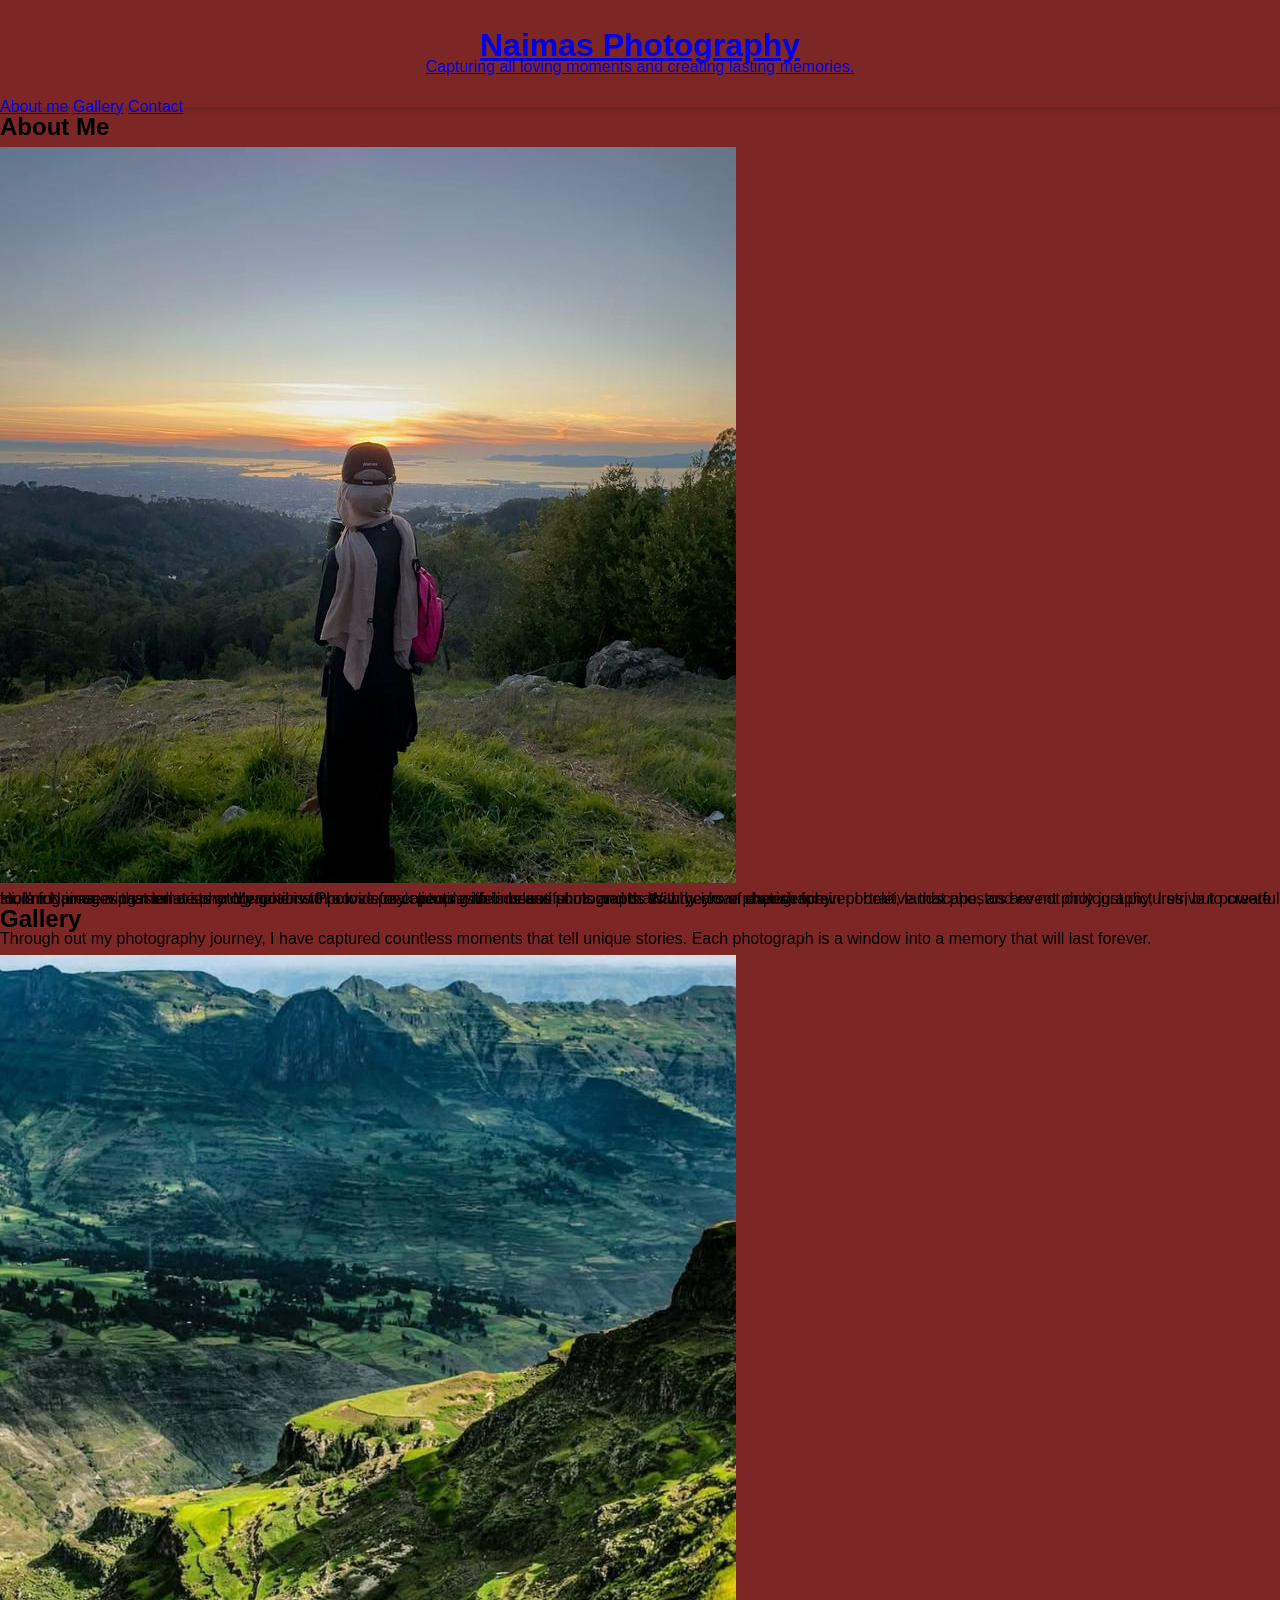
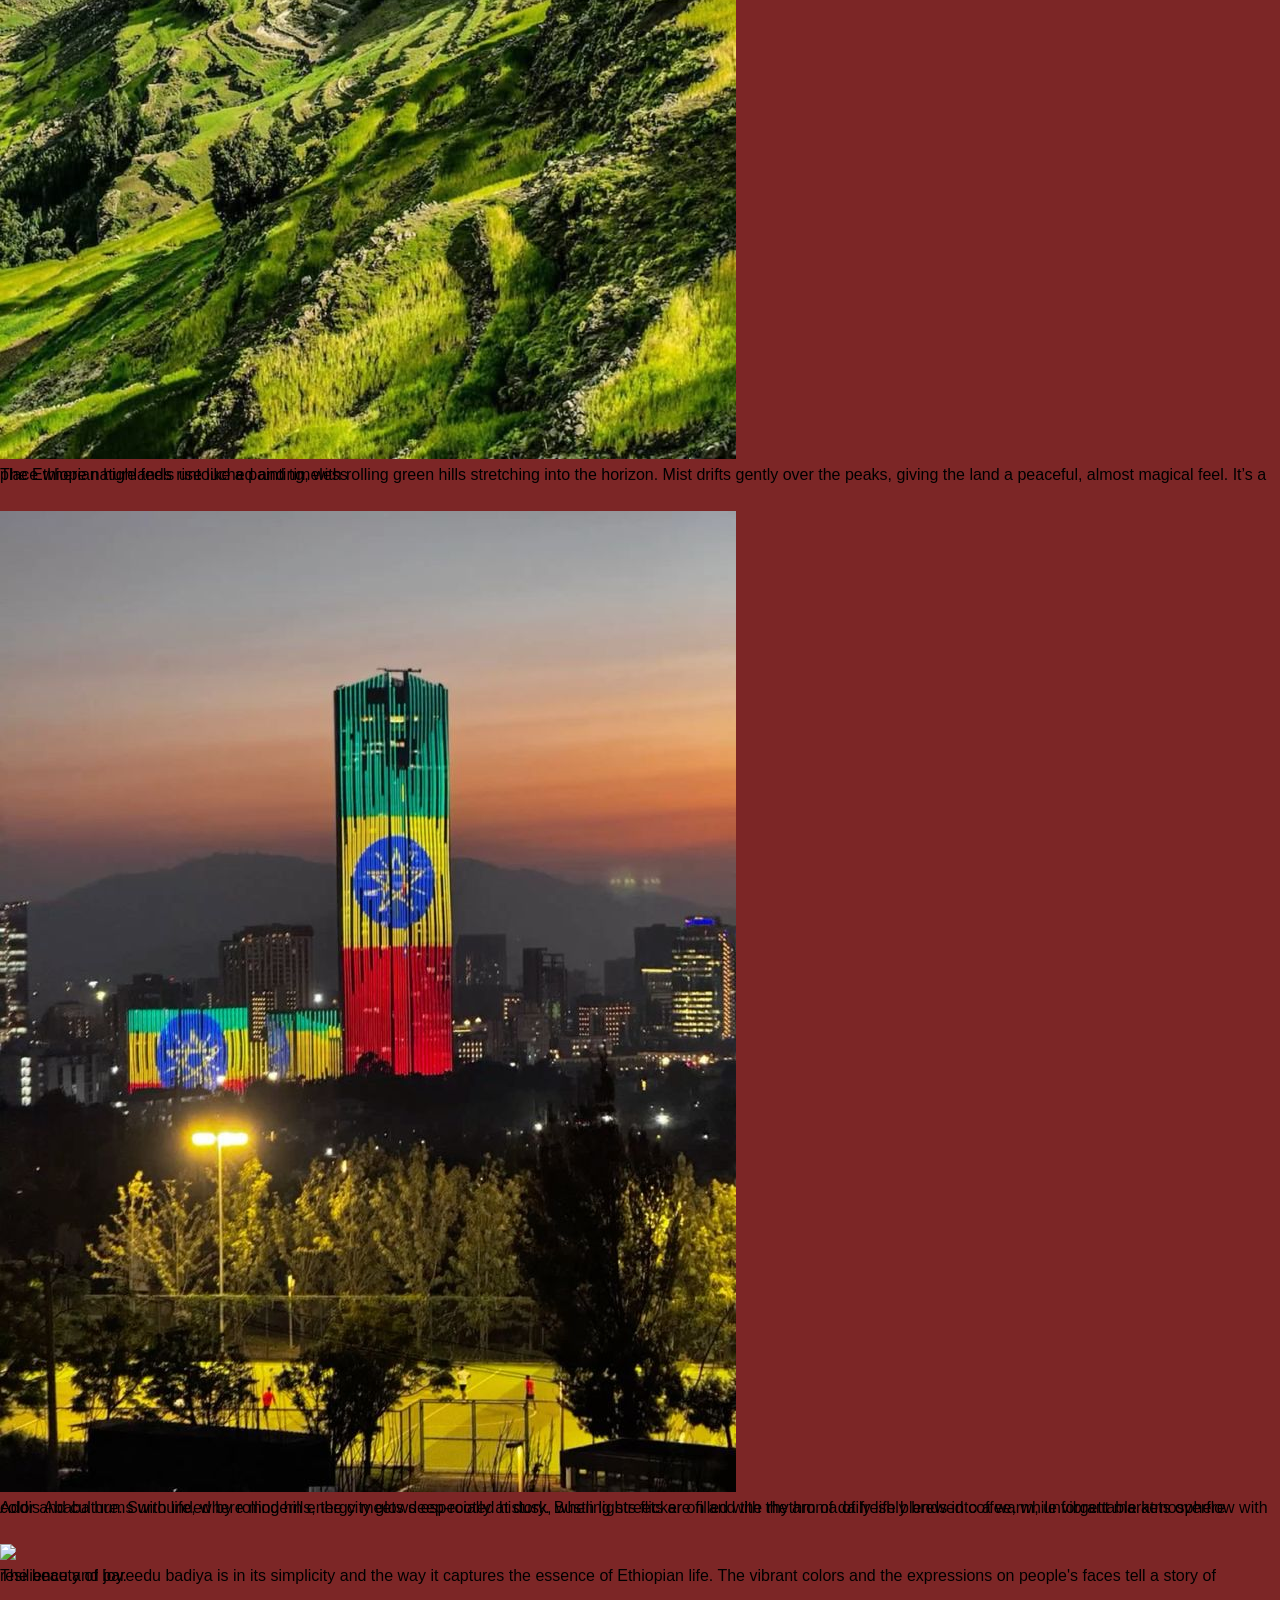
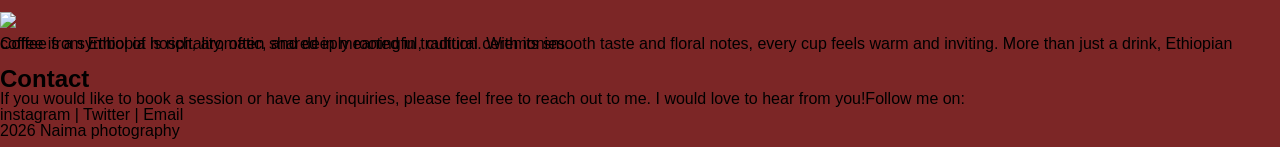
==== photography-work/index.html @ 4f640556 "Add new images and create initial HTML and CSS files for photography portfolio" ====
<!DOCTYPE html>
<html lang="en">
<head>
    <meta charset="UTF-8">
    <title>Naimas Photography</title>
        <link rel="stylesheet" href="styles.css" />
</head>
<body>
<!--logo-->
<header class="logo">
    <a href="/">
        <h1>Naimas Photography</h1>
    <p>Capturing all loving moments and creating lasting memories.</p>
    </a>
</header>

<!--navigation bar-->
<nav>
        <a href="About me">About me</a>
        <a href="My Gallery">Gallery</a>
        <a href="Get in contact">Contact</a>

<!--About me section-->

</nav>
<section id="about-me">
    <h2>About Me</h2>
    <img src="me.jfif" alt="me" ">
    <p>Hi, I'm Naima, a passionate photographer with a love for capturing life's beautiful moments. With years of experience in portrait, landscape, and event photography, I strive to create stunning images that tell a story. My goal is to provide my clients with timeless photographs that they can cherish forever.I beleive that phostos are not only just pictures, but powerful tools for preserving memories and emotions.Photos speak peoples minds and souls and thats why i love photography.</p>    
</section>

<!--Gallery section-->
<section id="gallery">
    <h2>Gallery</h2>
    <p>Through out my photography journey, I have captured countless moments that tell unique stories. Each photograph is a window into a memory that will last forever.</p>
    <div class="container">
  <div class="card">
    <img src="highlands.jfif">
    <p>The Ethiopian highlands rise like a painting, with rolling green hills stretching into the horizon. Mist drifts gently over the peaks, giving the land a peaceful, almost magical feel. It’s a place where nature feels untouched and timeless</p>
  </div>

  <div class="card">
    <img src="addis.jfif">
    <p>Addis Ababa hums with life, where modern energy meets deep-rooted history. Bustling streets are filled with the aroma of freshly brewed coffee, while vibrant markets overflow with color and culture. Surrounded by rolling hills, the city glows especially at dusk, when lights flicker on and the rhythm of daily life blends into a warm, unforgettable atmosphere</p>
  </div>

  <div class="card">
    <img src="badiya.jfif">
    <p>The beauty of bareedu badiya is in its simplicity and the way it captures the essence of Ethiopian life. The vibrant colors and the expressions on people's faces tell a story of resilience and joy.</p>
  </div>

  <div class="card">
    <img src="coff.jfif">
    <p>Coffee from Ethiopia is rich, aromatic, and deeply rooted in tradition. With its smooth taste and floral notes, every cup feels warm and inviting. More than just a drink, Ethiopian coffee is a symbol of hospitality, often shared in meaningful, cultural ceremonies.</p>
  </div>
</div>
</section>

<!--Contact section-->
<section id="contact">
    <h2>Contact</h2>
    <p>If you would like to book a session or have any inquiries, please feel free to reach out to me. I would love to hear from you!Follow me on:
        <p>instagram | Twitter | Email</p>
        <p> 2026 Naima photography</p>
    </p>
</section>




</body>

</html>
---- photography-work/styles.css ----
body{
    background-color: rgb(124, 38, 38);
    font-family: Arial, sans-serif;
    margin: 0;
    padding: 0;
    line-height: 0%;
}
header{
    background-color: rgb(124, 38, 38);
    color: white;
    padding: 20px;
    text-align: center;
    box-shadow: 0 4px 6px rgba(0, 0, 0, 0.1);
padding: 24px;

}
.container{
    display: flex;
    flex-wrap: wrap;
    justify-content: center;
    gap: 20px; /* space between cards */
}
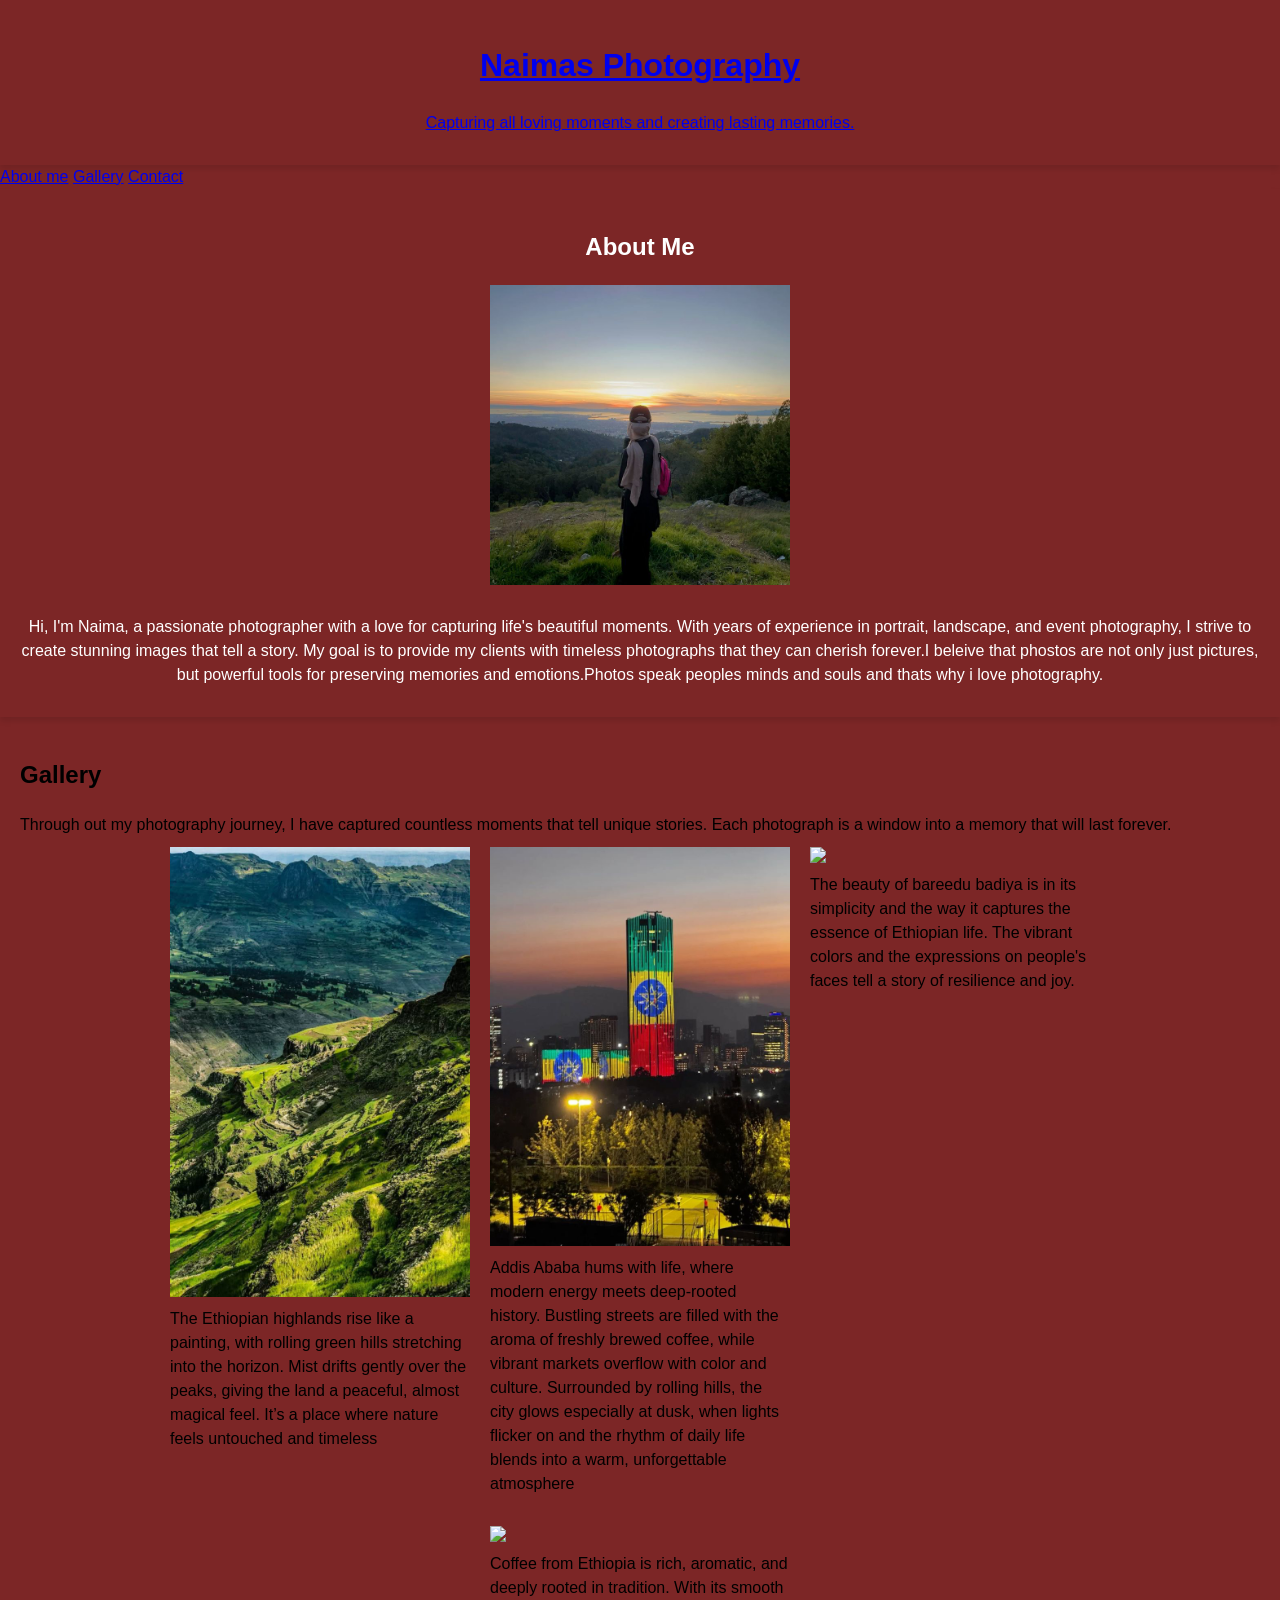
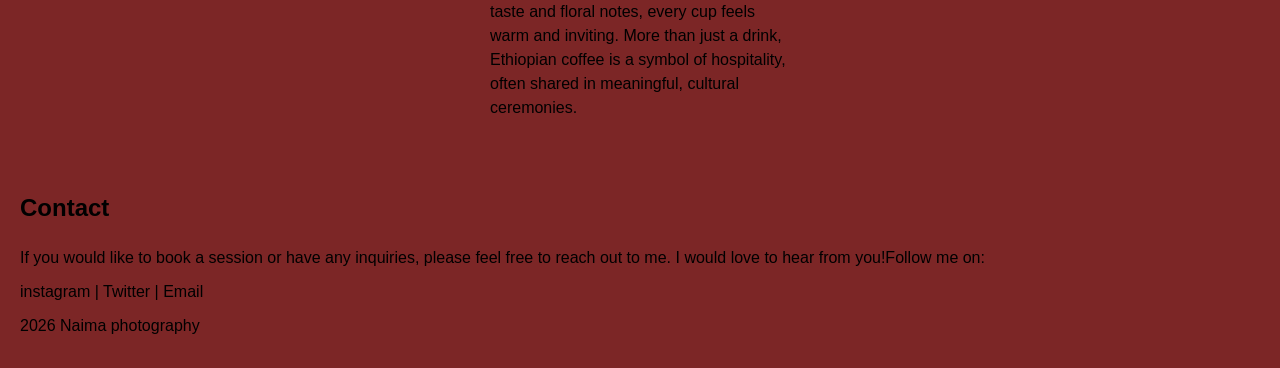
==== commit e28101da: "modified about me section" ====
--- a/photography-work/index.html
+++ b/photography-work/index.html
@@ -16,17 +16,24 @@
 
 <!--navigation bar-->
 <nav>
-        <a href="About me">About me</a>
-        <a href="My Gallery">Gallery</a>
-        <a href="Get in contact">Contact</a>
+        <a href="#About me">About me</a>
+        <a href="#Gallery">Gallery</a>
+        <a href="#Contact">Contact</a>
 
 <!--About me section-->
 
 </nav>
 <section id="about-me">
     <h2>About Me</h2>
-    <img src="me.jfif" alt="me" ">
-    <p>Hi, I'm Naima, a passionate photographer with a love for capturing life's beautiful moments. With years of experience in portrait, landscape, and event photography, I strive to create stunning images that tell a story. My goal is to provide my clients with timeless photographs that they can cherish forever.I beleive that phostos are not only just pictures, but powerful tools for preserving memories and emotions.Photos speak peoples minds and souls and thats why i love photography.</p>    
+    <div class="about-me-content">
+        <img src="me.jfif" alt="me">
+
+        <div class="about-txt>"
+              <p>
+           Hi, I'm Naima, a passionate photographer with a love for capturing life's beautiful moments. With years of experience in portrait, landscape, and event photography, I strive to create stunning images that tell a story. My goal is to provide my clients with timeless photographs that they can cherish forever.I beleive that phostos are not only just pictures, but powerful tools for preserving memories and emotions.Photos speak peoples minds and souls and thats why i love photography.</p>
+
+        </div>
+    </div>
 </section>
 
 <!--Gallery section-->
@@ -59,10 +66,9 @@
 <!--Contact section-->
 <section id="contact">
     <h2>Contact</h2>
-    <p>If you would like to book a session or have any inquiries, please feel free to reach out to me. I would love to hear from you!Follow me on:
+    <p>If you would like to book a session or have any inquiries, please feel free to reach out to me. I would love to hear from you!Follow me on:</p>
         <p>instagram | Twitter | Email</p>
         <p> 2026 Naima photography</p>
-    </p>
 </section>
 
 
--- a/photography-work/styles.css
+++ b/photography-work/styles.css
@@ -1,10 +1,10 @@
 
 body{
     background-color: rgb(124, 38, 38);
-    font-family: Arial, sans-serif;
+    font-family: 'Segoe UI', Tahoma, Geneva, Verdana, sans-serif;
     margin: 0;
     padding: 0;
-    line-height: 0%;
+    line-height: 1.5;
 }
 header{
     background-color: rgb(124, 38, 38);
@@ -12,14 +12,70 @@
     padding: 20px;
     text-align: center;
     box-shadow: 0 4px 6px rgba(0, 0, 0, 0.1);
-padding: 24px;
 
 }
 .container{
     display: flex;
     flex-wrap: wrap;
     justify-content: center;
-    gap: 20px; /* space between cards */
+    gap: 20px; 
+}
+.card{
+    text-align:left;
+    width: 300px;
 }
 
+img{
+    width: 100%;
+    height: auto;
+    display: block;
+}
+*{
+    box-sizing: border-box;
+}
+img{
+    max-width: 100%;
+}
+section#about-me{
+    background-color: rgb(124, 38, 38);
+    color: white;
+    padding: 20px;
+    text-align: center;
+    box-shadow: 0 4px 6px rgba(0, 0, 0, 0.1);
+}
+section{
+    padding: 20px;
+}
+img{
+    width: 300px;
+    height: auto;
+    display: block;
+    margin-bottom: 10px;
+}
+p{
+    margin: 10px 0;
+}
+.about-me-content{
+    display: flex;
+    align-items: center;
+    justify-content: center;
+    gap: 20px;
+    flex-wrap: wrap;
+}
+.about-container img{
+    width: 250px;
+    height: auto;
+    border-radius: 50%;
 
+}
+#About-me{
+    padding: 40px;
+    color: white;
+
+}
+.about-txt{
+    font-size: 16px;
+    line-height: 1.6;
+    max-width: 500px;
+}
+.card
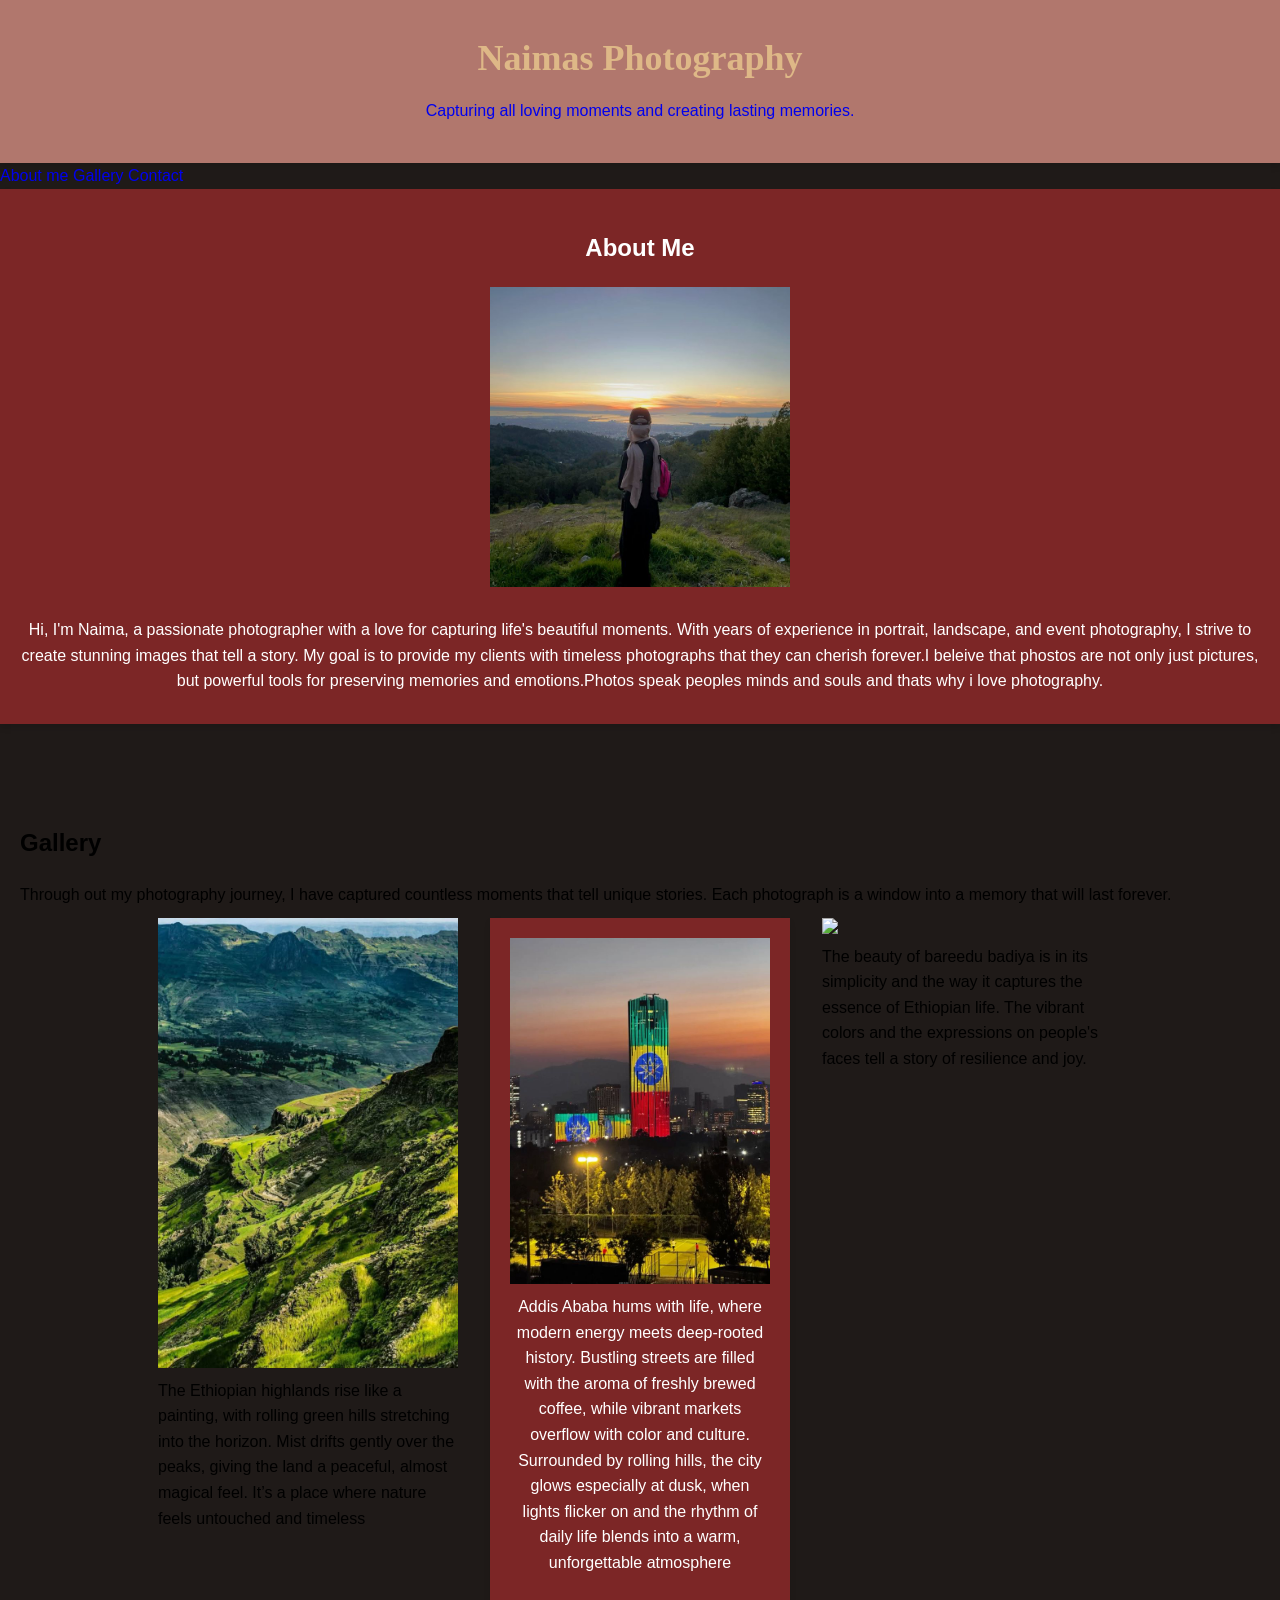
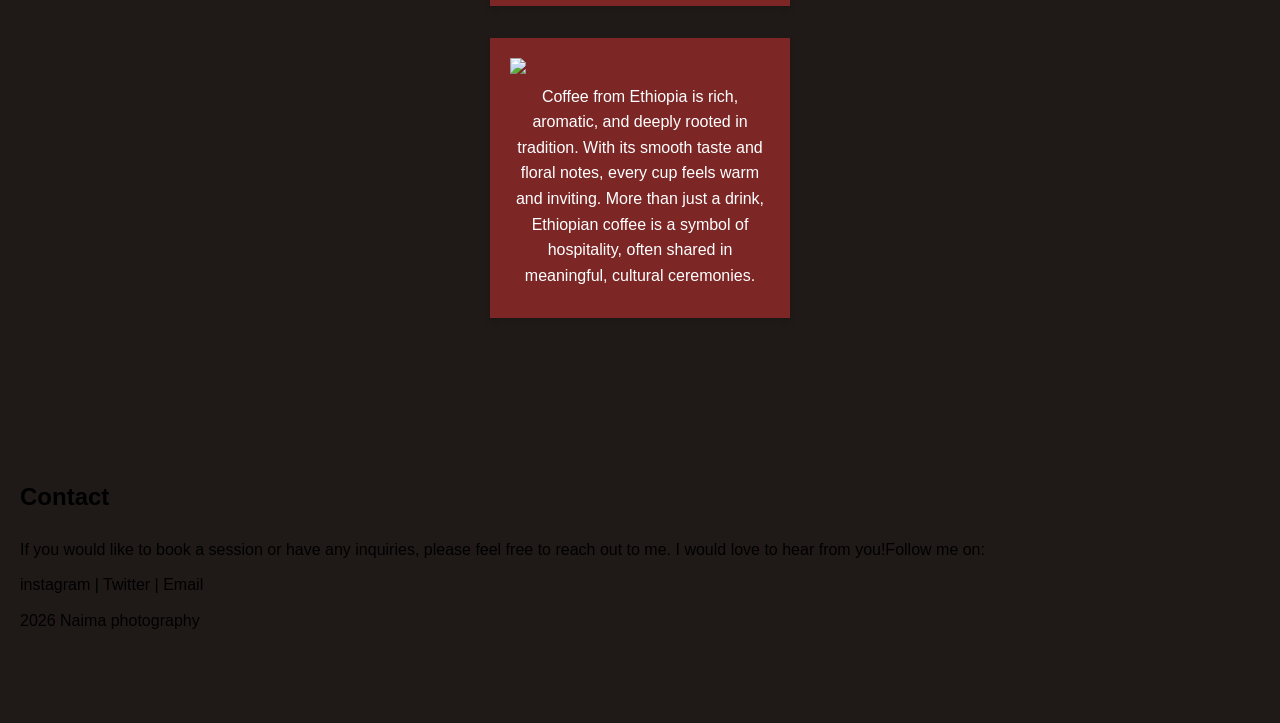
==== commit fccfef03: "fix navigation links to use section IDs" ====
--- a/photography-work/index.html
+++ b/photography-work/index.html
@@ -19,10 +19,8 @@
         <a href="#About me">About me</a>
         <a href="#Gallery">Gallery</a>
         <a href="#Contact">Contact</a>
-
+</nav>
 <!--About me section-->
-
-</nav>
 <section id="about-me">
     <h2>About Me</h2>
     <div class="about-me-content">
--- a/photography-work/styles.css
+++ b/photography-work/styles.css
@@ -1,10 +1,10 @@
 
 body{
-    background-color: rgb(124, 38, 38);
-    font-family: 'Segoe UI', Tahoma, Geneva, Verdana, sans-serif;
+    background-color: #1f1a18;
+    font-family:Arial, Helvetica, sans-serif;
     margin: 0;
     padding: 0;
-    line-height: 1.5;
+    line-height: 1.6;
 }
 header{
     background-color: rgb(124, 38, 38);
@@ -18,7 +18,7 @@
     display: flex;
     flex-wrap: wrap;
     justify-content: center;
-    gap: 20px; 
+    gap: 2em; 
 }
 .card{
     text-align:left;
@@ -44,7 +44,8 @@
     box-shadow: 0 4px 6px rgba(0, 0, 0, 0.1);
 }
 section{
-    padding: 20px;
+    padding: 60px 20px;
+    margin-bottom: 20px;
 }
 img{
     width: 300px;
@@ -78,4 +79,24 @@
     line-height: 1.6;
     max-width: 500px;
 }
-.card+.card:nth-child(even){
+    background-color: rgb(124, 38, 38);
+    color: white;
+    padding: 20px;
+    text-align: center;
+    box-shadow: 0 4px 6px rgba(0, 0, 0, 0.1);
+}
+.logo{
+    background-color: #b1776d;
+    text-align: center;
+    padding: 30px;
+}
+.logo h1{
+    color:burlywood;
+    font-size: 36px;
+    font-family: Georgia, 'Times New Roman', Times, serif;
+    margin: 0;
+}
+a{
+    text-decoration: none;
+}
